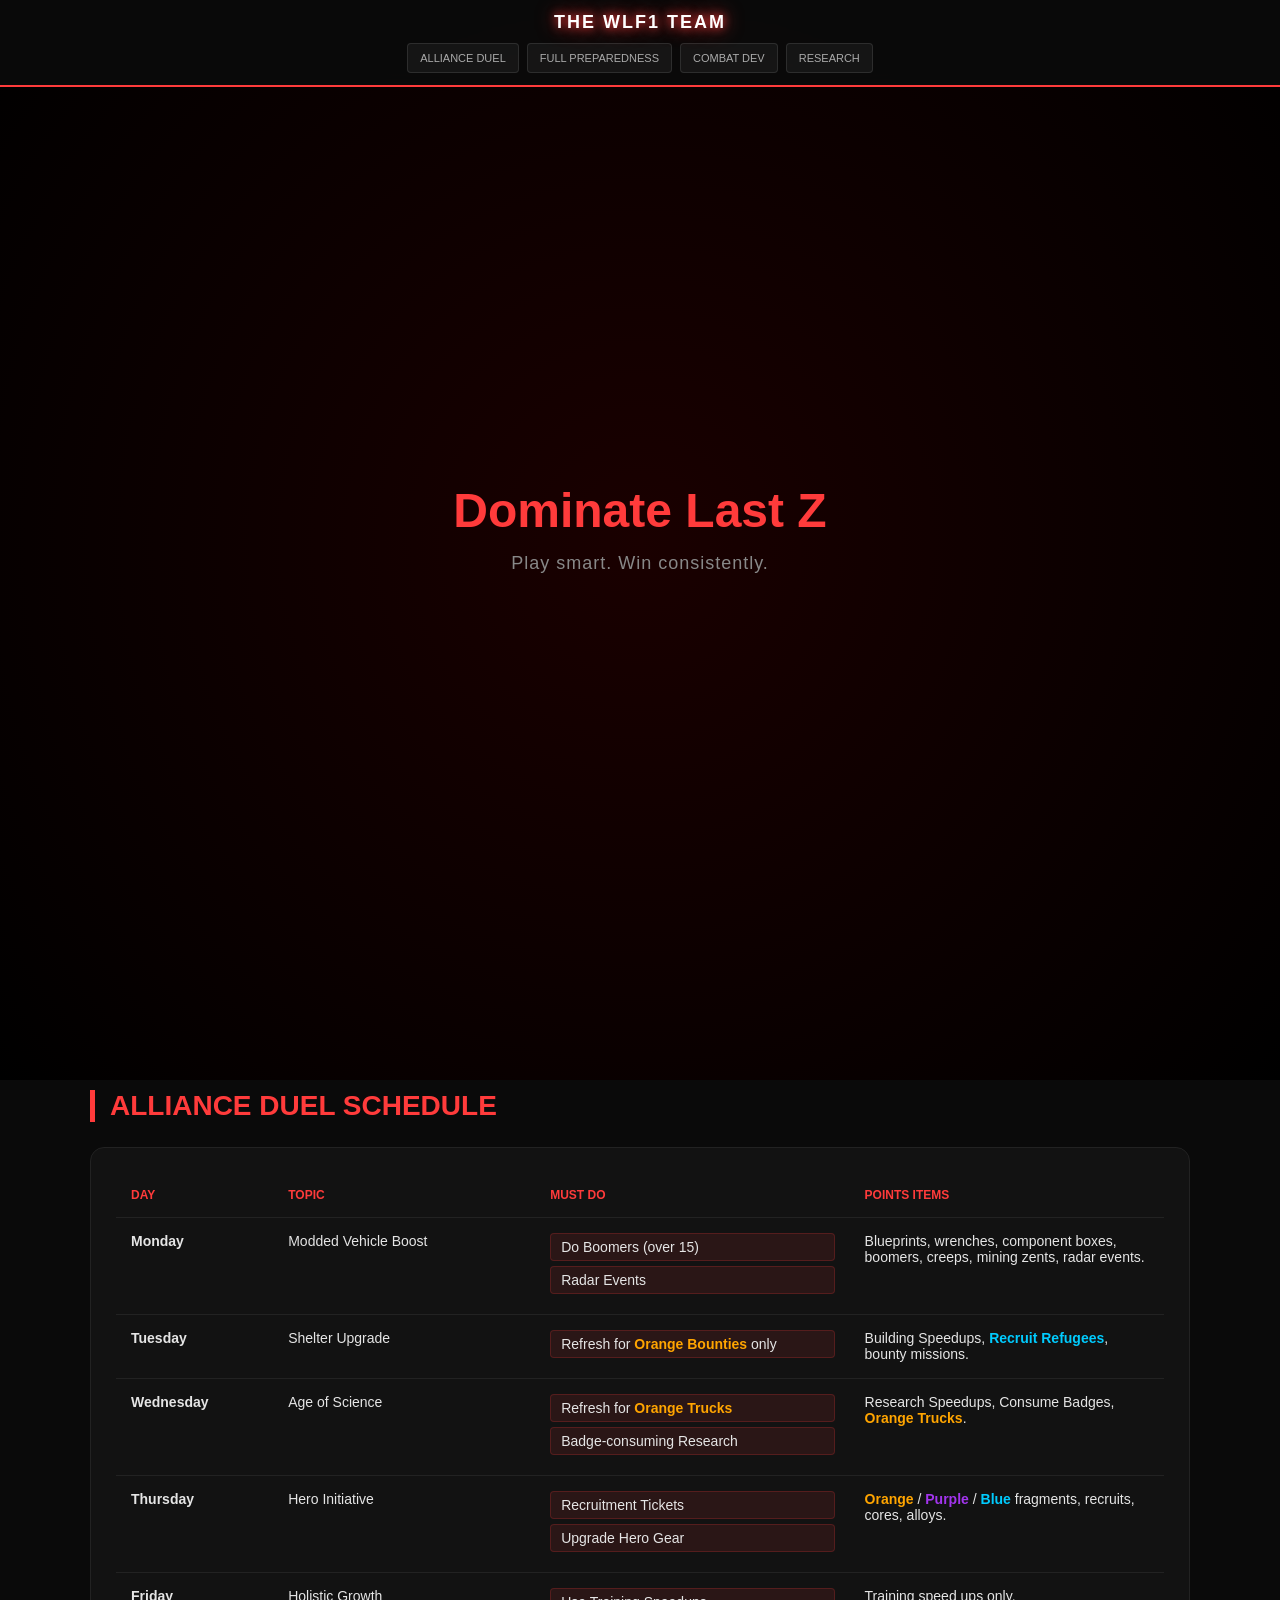
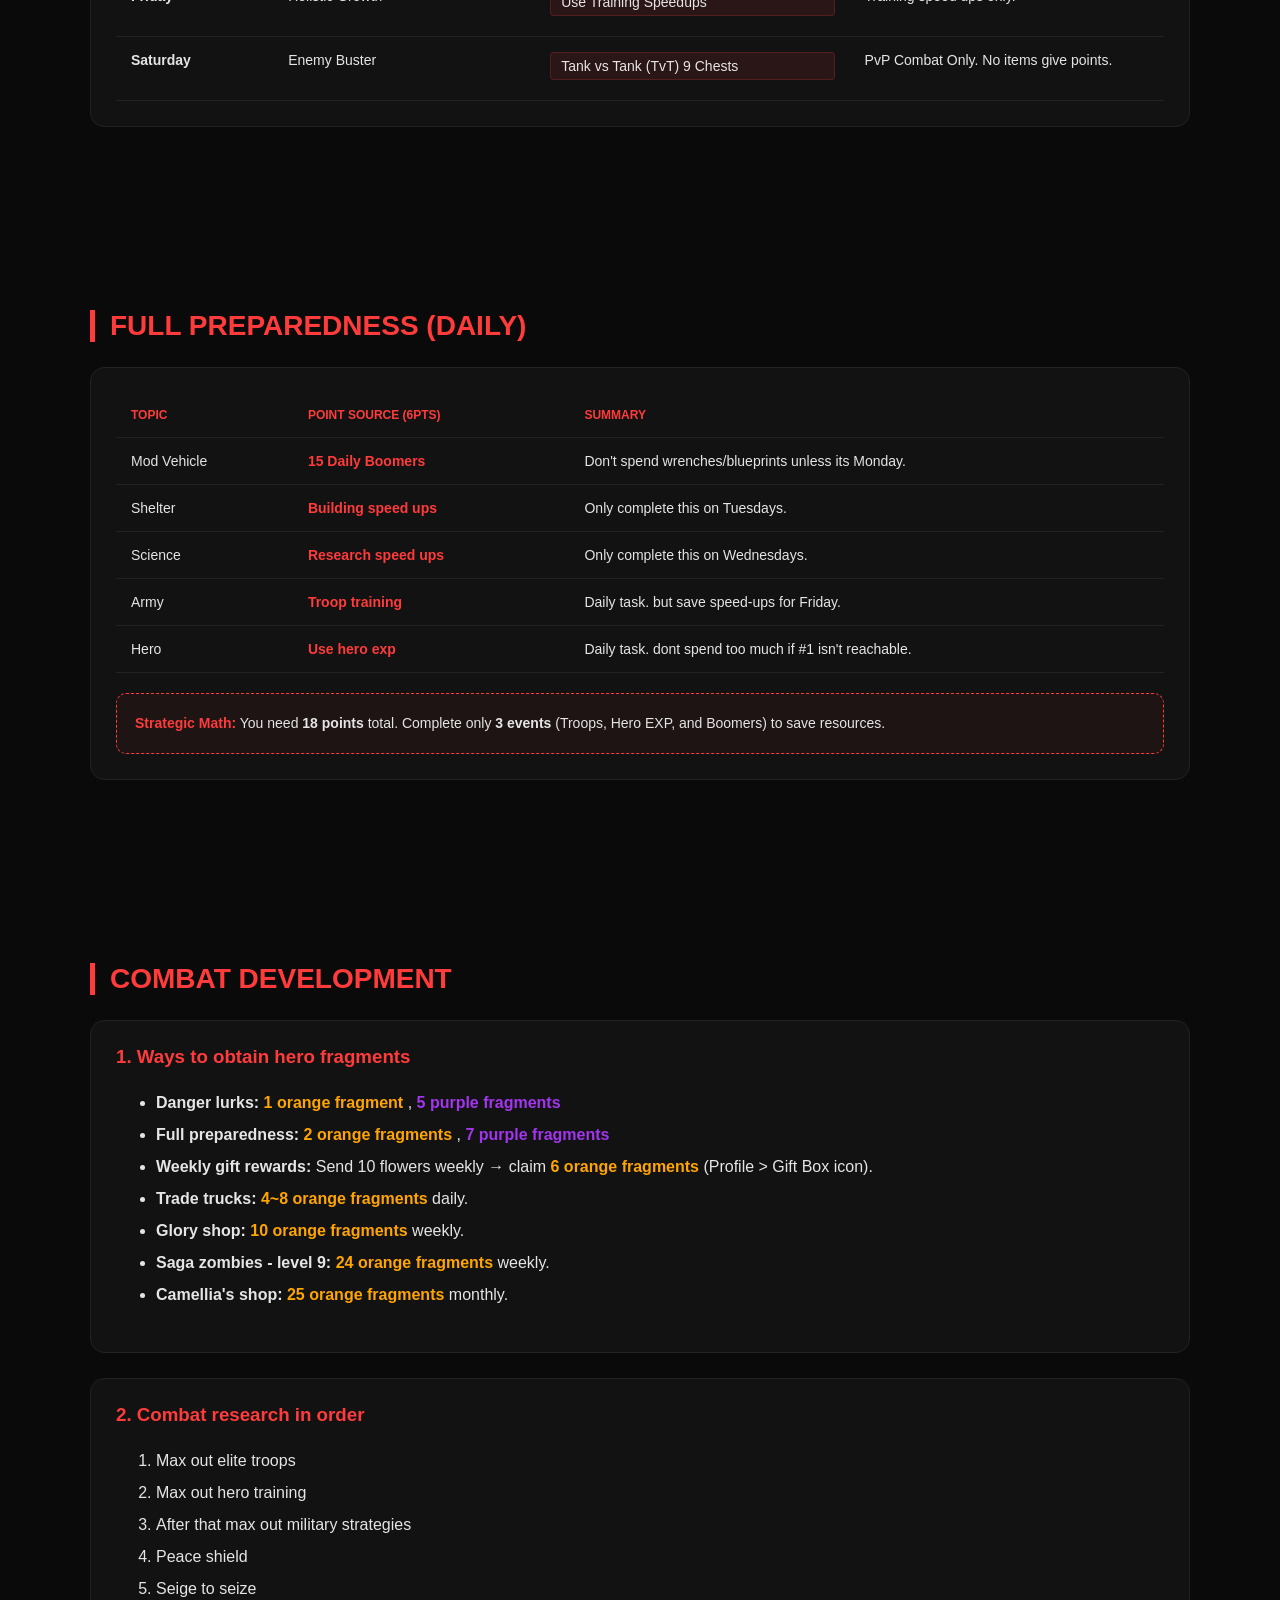
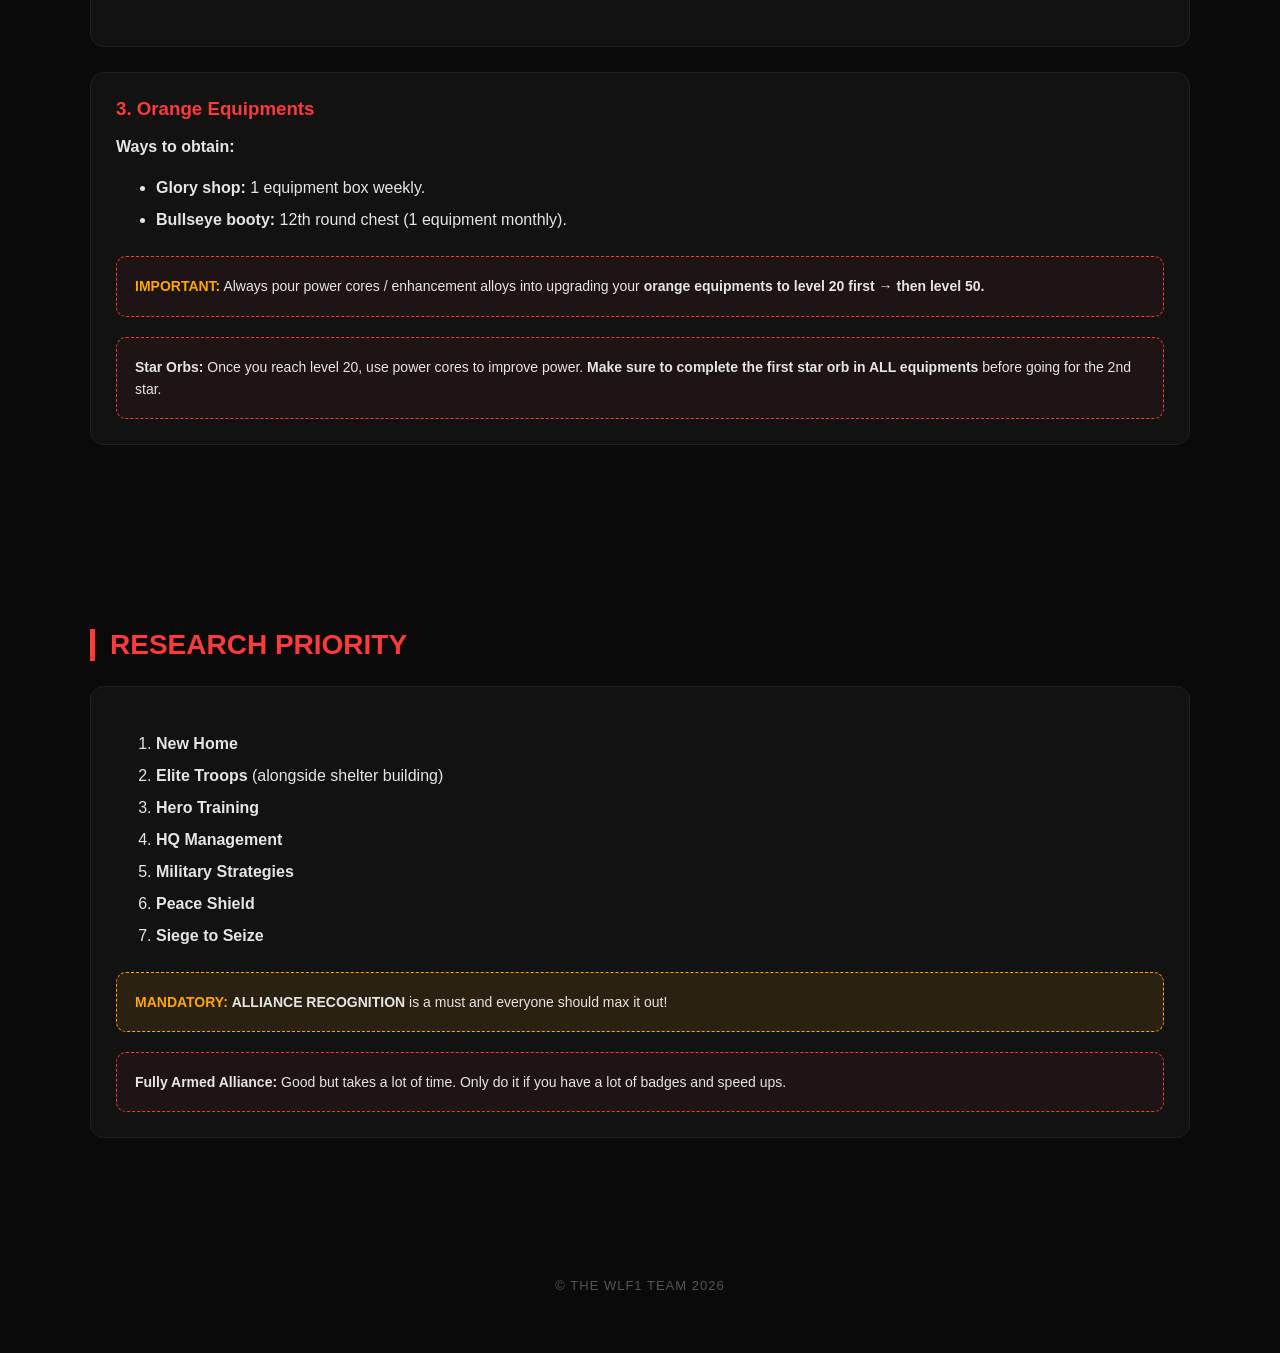
==== index.html @ 44585c4e "Add files via upload" ====
<!DOCTYPE html>
<html lang="en">
<head>
<meta charset="UTF-8">
<meta name="viewport" content="width=device-width, initial-scale=1.0">
<title>WLF1 Guide to Last Z</title>

<style>
html { scroll-behavior: smooth; }

body {
  margin: 0;
  font-family: -apple-system, BlinkMacSystemFont, "Segoe UI", Roboto, Arial, sans-serif;
  background: #0a0a0a;
  color: #e5e5e5;
  overflow-x: hidden;
}

/* PARALLAX BACKGROUND */
.parallax {
  position: fixed;
  width: 100%;
  height: 120%;
  top: 0;
  left: 0;
  background: radial-gradient(circle at center, #1a0000, #000000);
  z-index: -1;
}

/* HEADER - STICKY & GLOWING */
header {
  position: sticky;
  top: 0;
  background: rgba(10, 10, 10, 0.9);
  backdrop-filter: blur(10px);
  padding: 12px;
  text-align: center;
  border-bottom: 2px solid #ff3b3b;
  z-index: 1000;
}

.brand-title {
  font-size: 18px;
  letter-spacing: 2px;
  color: #fff;
  text-transform: uppercase;
  text-shadow: 0 0 10px #ff3b3b, 0 0 20px #ff3b3b;
  font-weight: bold;
}

nav {
  display: flex;
  justify-content: center;
  gap: 8px;
  margin-top: 10px;
  flex-wrap: wrap;
}

nav button {
  background: rgba(255,255,255,0.05);
  border: 1px solid rgba(255, 255, 255, 0.1);
  color: #aaa;
  padding: 8px 12px;
  border-radius: 4px;
  cursor: pointer;
  font-size: 11px;
  text-transform: uppercase;
  transition: 0.3s;
}

nav button:hover {
  color: #fff;
  background: #ff3b3b;
  border-color: #ff3b3b;
}

/* MINIMAL HERO */
.hero {
  height: 100vh;
  display: flex;
  flex-direction: column;
  justify-content: center;
  text-align: center;
  padding: 0 20px;
}

.hero h1 {
  font-size: 48px;
  color: #ff3b3b;
  margin: 0;
  opacity: 0;
  transform: translateY(30px);
  transition: 1s ease-out;
}

.hero p {
  color: #888;
  font-size: 18px;
  margin-top: 15px;
  letter-spacing: 1px;
  opacity: 0;
  transform: translateY(30px);
  transition: 1.2s ease-out;
}

/* MOBILE RESPONSIVE SECTIONS */
.section {
  padding: 80px 15px;
  max-width: 1100px;
  margin: auto;
}

h2 {
  color: #ff3b3b;
  font-size: 28px;
  border-left: 5px solid #ff3b3b;
  padding-left: 15px;
  text-transform: uppercase;
  margin-bottom: 25px;
}

/* CARDS & TABLES */
.card {
  background: rgba(20, 20, 20, 0.85);
  border: 1px solid #222;
  padding: 25px;
  border-radius: 14px;
  margin-top: 25px;
  overflow-x: auto; 
}

table {
  width: 100%;
  border-collapse: collapse;
  min-width: 800px; 
  font-size: 14px;
}

th, td {
  padding: 15px;
  text-align: left;
  border-bottom: 1px solid #222;
  vertical-align: top;
}

th { color: #ff3b3b; text-transform: uppercase; font-size: 12px; }

/* UTILITY COLORS */
.orange-text { color: #ffa500; font-weight: bold; }
.purple-text { color: #a335ee; font-weight: bold; }
.blue-text { color: #00ccff; font-weight: bold; }

.must-do-box { 
  background: rgba(255, 59, 59, 0.1); 
  padding: 5px 10px; 
  border-radius: 4px; 
  border: 1px solid rgba(255, 59, 59, 0.2); 
  display: block; 
  margin-bottom: 5px;
}

.pro-tip {
  border: 1px dashed #ff3b3b;
  background: rgba(255, 59, 59, 0.05);
  padding: 18px;
  margin-top: 20px;
  border-radius: 10px;
  font-size: 14px;
  line-height: 1.6;
}

footer {
  text-align: center;
  padding: 60px;
  color: #555;
  font-size: 13px;
  letter-spacing: 1px;
}

@media (max-width: 600px) {
  .hero h1 { font-size: 36px; }
  nav button { flex: 1 1 40%; }
}
</style>
</head>

<body>

<div class="parallax" id="bg"></div>

<header>
  <div class="brand-title">THE WLF1 TEAM</div>
  <nav>
    <button onclick="go('alliance')">Alliance Duel</button>
    <button onclick="go('preparedness')">Full Preparedness</button>
    <button onclick="go('combat')">Combat Dev</button>
    <button onclick="go('research')">Research</button>
  </nav>
</header>

<section class="hero">
  <h1 id="title">Dominate Last Z</h1>
  <p id="subtitle">Play smart. Win consistently.</p>
</section>

<section id="alliance" class="section">
  <h2>Alliance Duel Schedule</h2>
  <div class="card">
    <table>
      <thead>
        <tr>
          <th style="width: 15%;">Day</th>
          <th style="width: 25%;">Topic</th>
          <th style="width: 30%;">Must Do</th>
          <th style="width: 30%;">Points Items</th>
        </tr>
      </thead>
      <tbody>
        <tr>
          <td><strong>Monday</strong></td>
          <td>Modded Vehicle Boost</td>
          <td><span class="must-do-box">Do Boomers (over 15)</span><span class="must-do-box">Radar Events</span></td>
          <td>Blueprints, wrenches, component boxes, boomers, creeps, mining zents, radar events.</td>
        </tr>
        <tr>
          <td><strong>Tuesday</strong></td>
          <td>Shelter Upgrade</td>
          <td><span class="must-do-box">Refresh for <span class="orange-text">Orange Bounties</span> only</span></td>
          <td>Building Speedups, <span class="blue-text">Recruit Refugees</span>, bounty missions.</td>
        </tr>
        <tr>
          <td><strong>Wednesday</strong></td>
          <td>Age of Science</td>
          <td><span class="must-do-box">Refresh for <span class="orange-text">Orange Trucks</span></span><span class="must-do-box">Badge-consuming Research</span></td>
          <td>Research Speedups, Consume Badges, <span class="orange-text">Orange Trucks</span>.</td>
        </tr>
        <tr>
          <td><strong>Thursday</strong></td>
          <td>Hero Initiative</td>
          <td><span class="must-do-box">Recruitment Tickets</span><span class="must-do-box">Upgrade Hero Gear</span></td>
          <td><span class="orange-text">Orange</span> / <span class="purple-text">Purple</span> / <span class="blue-text">Blue</span> fragments, recruits, cores, alloys.</td>
        </tr>
        <tr>
          <td><strong>Friday</strong></td>
          <td>Holistic Growth</td>
          <td><span class="must-do-box">Use Training Speedups</span></td>
          <td>Training speed ups only.</td>
        </tr>
        <tr>
          <td><strong>Saturday</strong></td>
          <td>Enemy Buster</td>
          <td><span class="must-do-box">Tank vs Tank (TvT) 9 Chests</span></td>
          <td>PvP Combat Only. No items give points.</td>
        </tr>
      </tbody>
    </table>
  </div>
</section>

<section id="preparedness" class="section">
  <h2>Full Preparedness (Daily)</h2>
  <div class="card">
    <table>
      <thead>
        <tr><th>Topic</th><th>Point Source (6pts)</th><th>Summary</th></tr>
      </thead>
      <tbody>
        <tr><td>Mod Vehicle</td><td style="color:#ff3b3b; font-weight:bold;">15 Daily Boomers</td><td>Don't spend wrenches/blueprints unless its Monday.</td></tr>
        <tr><td>Shelter</td><td style="color:#ff3b3b; font-weight:bold;">Building speed ups</td><td>Only complete this on Tuesdays.</td></tr>
        <tr><td>Science</td><td style="color:#ff3b3b; font-weight:bold;">Research speed ups</td><td>Only complete this on Wednesdays.</td></tr>
        <tr><td>Army</td><td style="color:#ff3b3b; font-weight:bold;">Troop training</td><td>Daily task. but save speed-ups for Friday.</td></tr>
        <tr><td>Hero</td><td style="color:#ff3b3b; font-weight:bold;">Use hero exp</td><td>Daily task. dont spend too much if #1 isn't reachable.</td></tr>
      </tbody>
    </table>
    <div class="pro-tip">
      <strong style="color: #ff3b3b;">Strategic Math:</strong> You need <strong>18 points</strong> total. Complete only <strong>3 events</strong> (Troops, Hero EXP, and Boomers) to save resources.
    </div>
  </div>
</section>

<section id="combat" class="section">
  <h2>Combat Development</h2>
  
  <div class="card">
    <h3 style="color: #ff3b3b; margin-top: 0;">1. Ways to obtain hero fragments</h3>
    <ul style="line-height: 2;">
      <li><strong>Danger lurks:</strong> <span class="orange-text">1 orange fragment</span> , <span class="purple-text">5 purple fragments</span></li>
      <li><strong>Full preparedness:</strong> <span class="orange-text">2 orange fragments</span> , <span class="purple-text">7 purple fragments</span></li>
      <li><strong>Weekly gift rewards:</strong> Send 10 flowers weekly &rarr; claim <span class="orange-text">6 orange fragments</span> (Profile > Gift Box icon).</li>
      <li><strong>Trade trucks:</strong> <span class="orange-text">4~8 orange fragments</span> daily.</li>
      <li><strong>Glory shop:</strong> <span class="orange-text">10 orange fragments</span> weekly.</li>
      <li><strong>Saga zombies - level 9:</strong> <span class="orange-text">24 orange fragments</span> weekly.</li>
      <li><strong>Camellia's shop:</strong> <span class="orange-text">25 orange fragments</span> monthly.</li>
    </ul>
  </div>

  <div class="card">
    <h3 style="color: #ff3b3b; margin-top: 0;">2. Combat research in order</h3>
    <ol style="line-height: 2;">
      <li>Max out elite troops</li>
      <li>Max out hero training</li>
      <li>After that max out military strategies</li>
      <li>Peace shield</li>
      <li>Seige to seize</li>
    </ol>
  </div>

  <div class="card">
    <h3 style="color: #ff3b3b; margin-top: 0;">3. Orange Equipments</h3>
    <p><strong>Ways to obtain:</strong></p>
    <ul style="line-height: 2;">
      <li><strong>Glory shop:</strong> 1 equipment box weekly.</li>
      <li><strong>Bullseye booty:</strong> 12th round chest (1 equipment monthly).</li>
    </ul>
    <div class="pro-tip">
      <strong style="color: #ffa500;">IMPORTANT:</strong> Always pour power cores / enhancement alloys into upgrading your <strong>orange equipments to level 20 first &rarr; then level 50.</strong>
    </div>
    <div class="pro-tip" style="border-color: #ff3b3b;">
      <strong>Star Orbs:</strong> Once you reach level 20, use power cores to improve power. <strong>Make sure to complete the first star orb in ALL equipments</strong> before going for the 2nd star.
    </div>
  </div>
</section>

<section id="research" class="section">
  <h2>Research Priority</h2>
  <div class="card">
    <ol style="line-height: 2;">
      <li><strong>New Home</strong></li>
      <li><strong>Elite Troops</strong> (alongside shelter building)</li>
      <li><strong>Hero Training</strong></li>
      <li><strong>HQ Management</strong></li>
      <li><strong>Military Strategies</strong></li>
      <li><strong>Peace Shield</strong></li>
      <li><strong>Siege to Seize</strong></li>
    </ol>
    <div class="pro-tip" style="background: rgba(255, 165, 0, 0.1); border-color: #ffa500;">
      <strong style="color: #ffa500;">MANDATORY:</strong> <strong>ALLIANCE RECOGNITION</strong> is a must and everyone should max it out!
    </div>
    <div class="pro-tip">
      <strong>Fully Armed Alliance:</strong> Good but takes a lot of time. Only do it if you have a lot of badges and speed ups.
    </div>
  </div>
</section>

<footer>© THE WLF1 TEAM 2026</footer>

<script>
function go(id) { document.getElementById(id).scrollIntoView({ behavior: 'smooth' }); }
window.onload = () => {
  document.getElementById("title").style.opacity = 1; document.getElementById("title").style.transform = "translateY(0)";
  document.getElementById("subtitle").style.opacity = 1; document.getElementById("subtitle").style.transform = "translateY(0)";
};
const observer = new IntersectionObserver(entries => {
  entries.forEach(entry => { if (entry.isIntersecting) entry.target.style.opacity = 1; });
}, { threshold: 0.1 });
document.querySelectorAll(".card, h2").forEach(el => observer.observe(el));
window.addEventListener("scroll", () => {
  let scrollY = window.scrollY; document.getElementById("bg").style.transform = "translateY(" + scrollY * 0.3 + "px)";
});
</script>

</body>
</html>
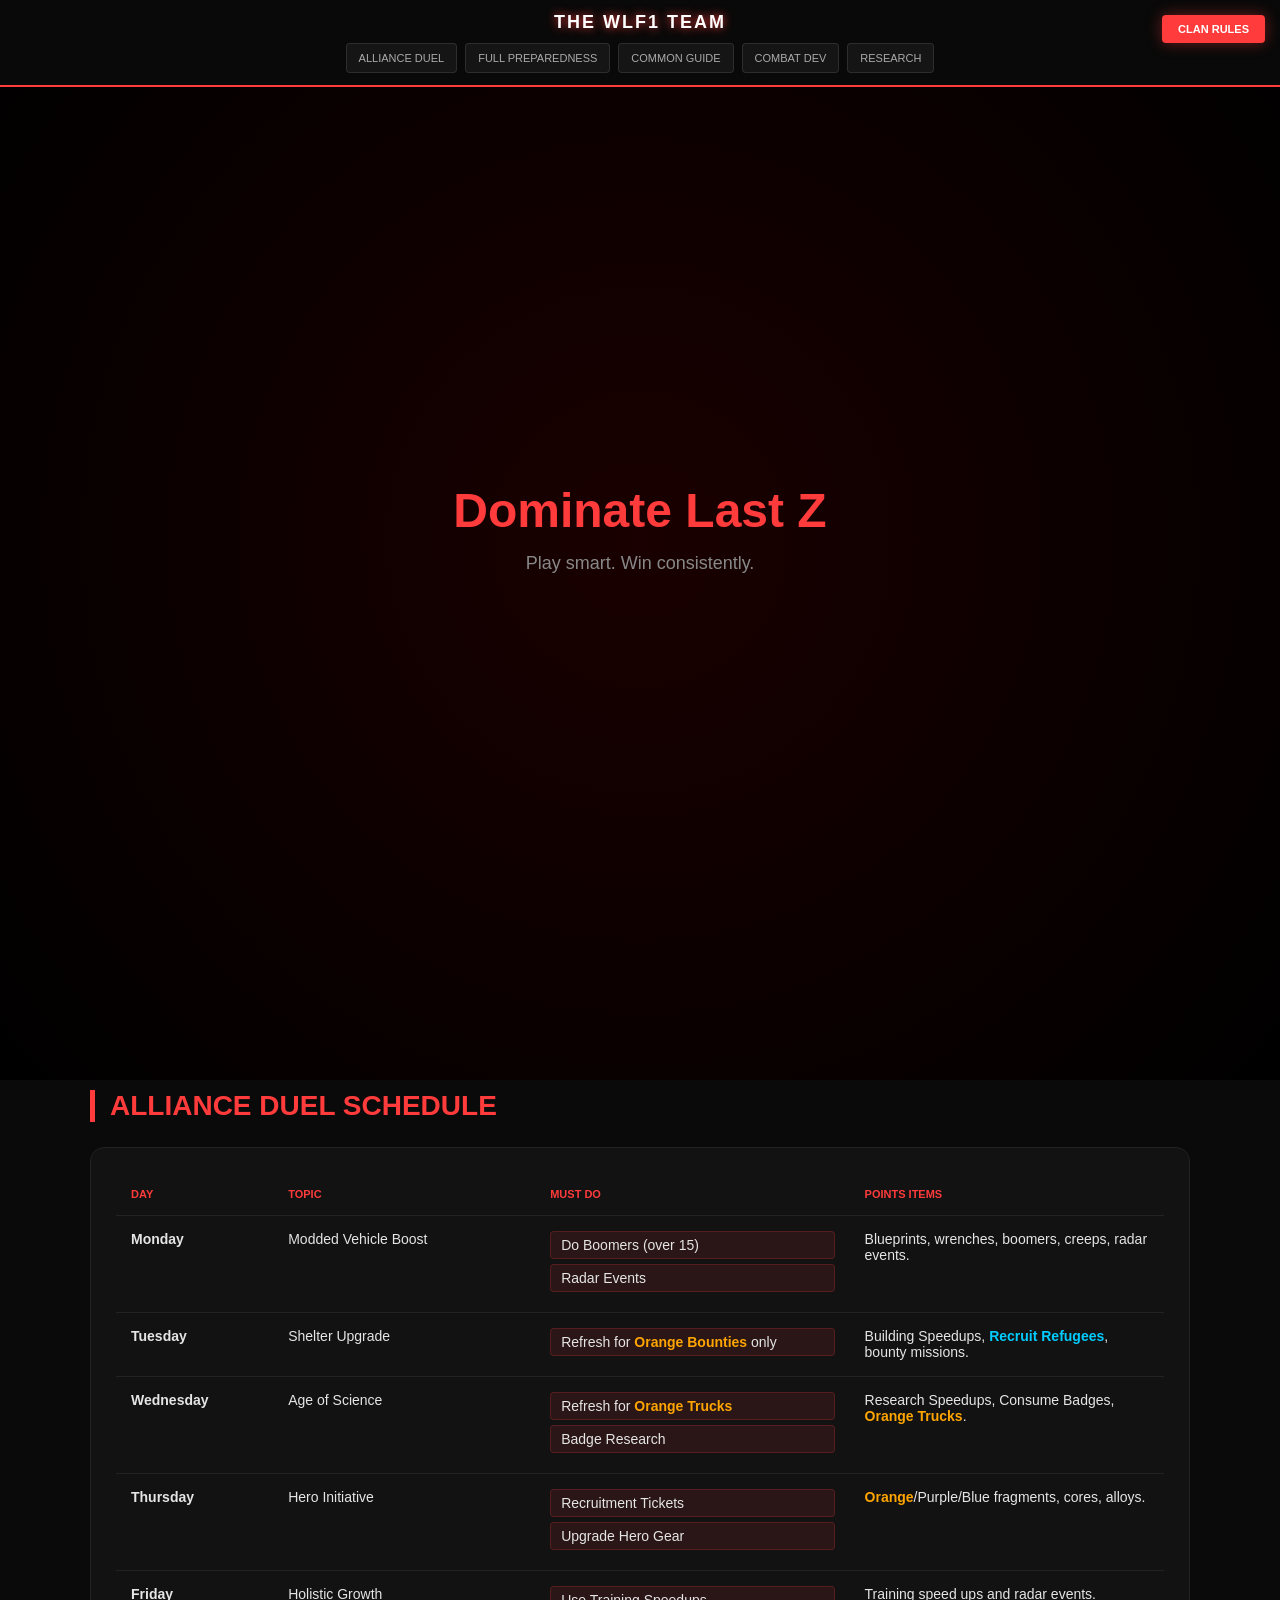
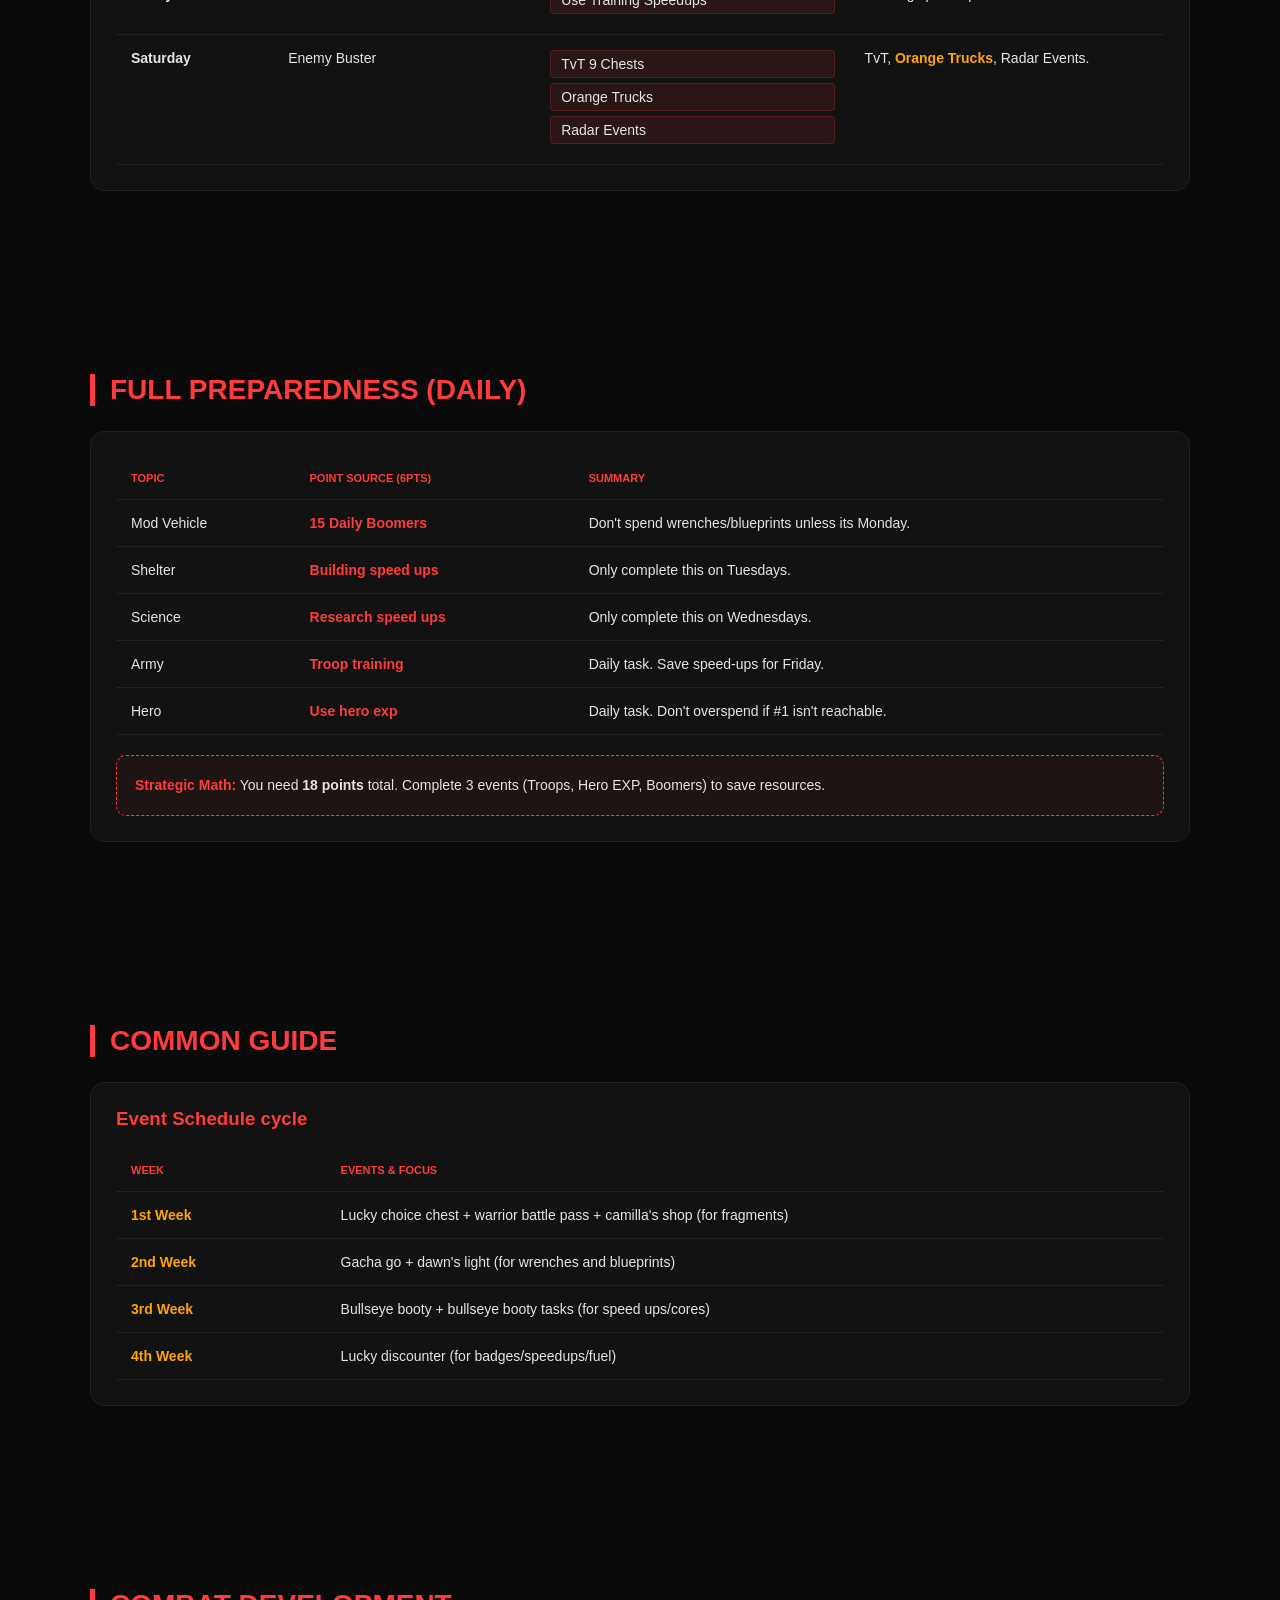
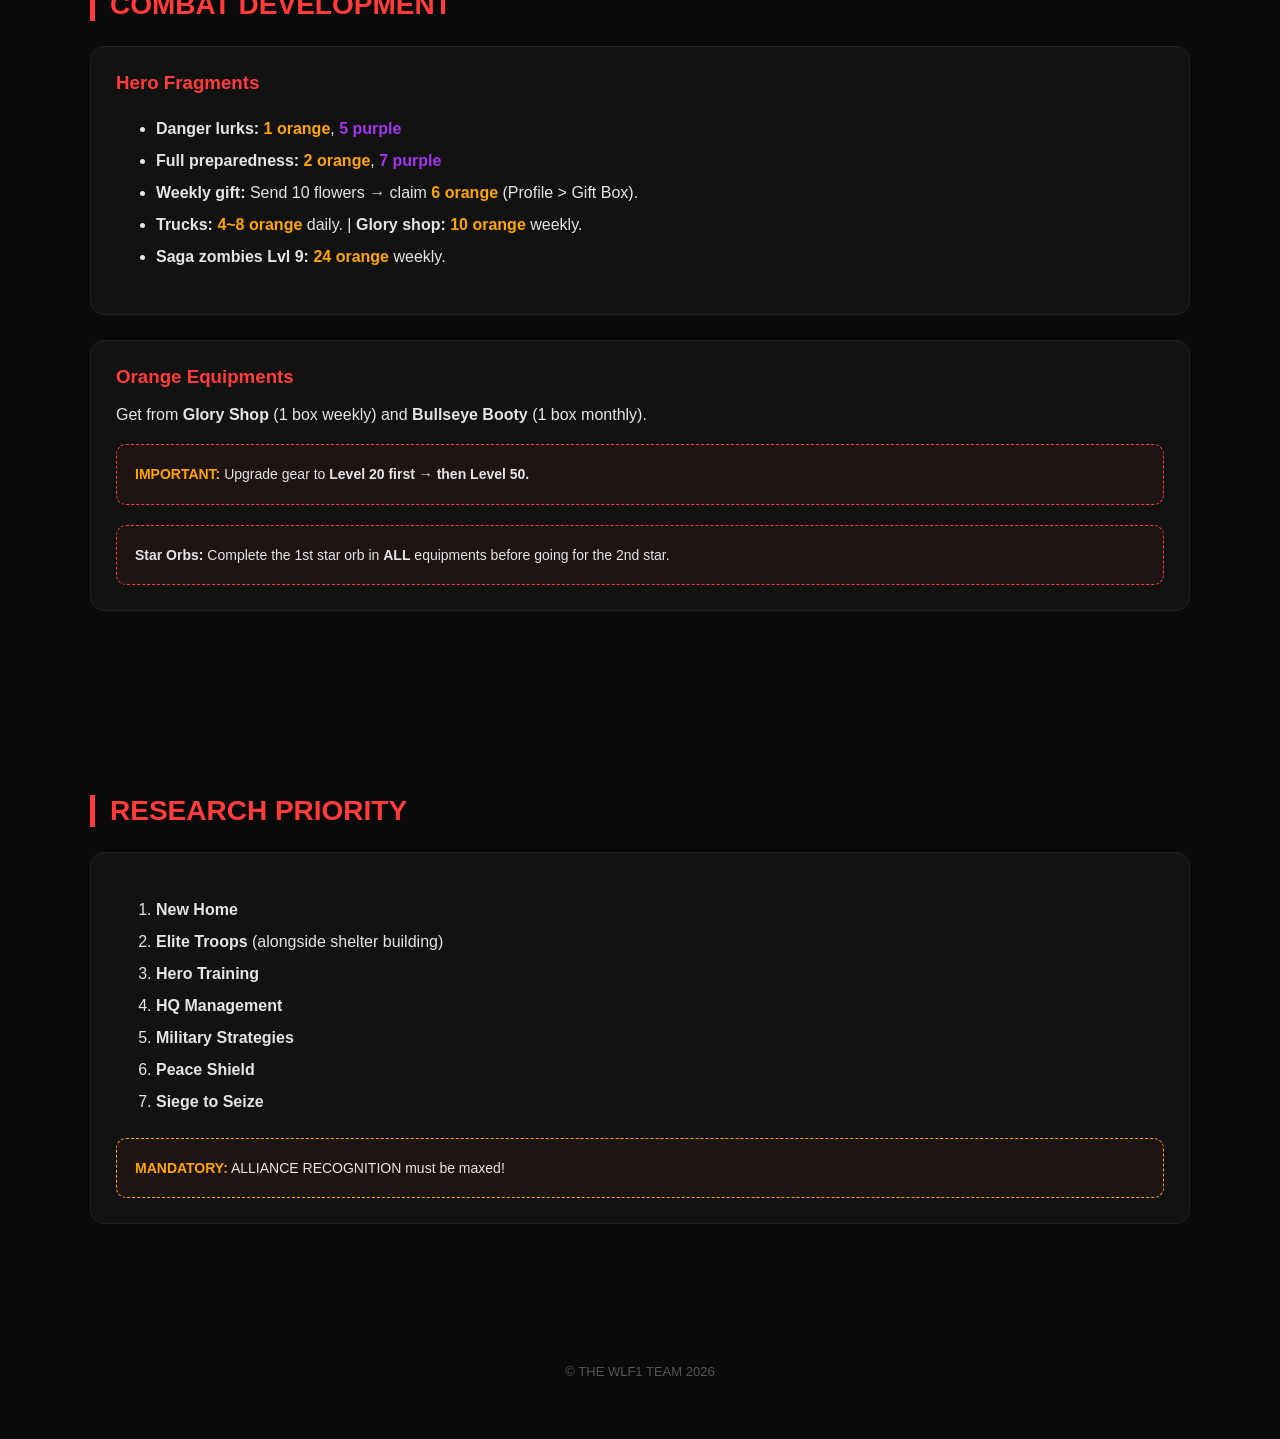
==== commit 9ce00586: "Add files via upload" ====
--- a/index.html
+++ b/index.html
@@ -19,180 +19,144 @@
 /* PARALLAX BACKGROUND */
 .parallax {
   position: fixed;
-  width: 100%;
-  height: 120%;
-  top: 0;
-  left: 0;
+  width: 100%; height: 120%; top: 0; left: 0;
   background: radial-gradient(circle at center, #1a0000, #000000);
   z-index: -1;
 }
 
-/* HEADER - STICKY & GLOWING */
+/* TOP RIGHT RULES BUTTON */
+.rules-trigger {
+  position: fixed;
+  top: 15px;
+  right: 15px;
+  z-index: 1100;
+  background: #ff3b3b;
+  color: white;
+  border: none;
+  padding: 8px 16px;
+  border-radius: 4px;
+  font-weight: bold;
+  font-size: 11px;
+  cursor: pointer;
+  text-transform: uppercase;
+  box-shadow: 0 0 15px rgba(255, 59, 59, 0.4);
+  transition: 0.3s;
+}
+
+.rules-trigger:hover { transform: scale(1.05); background: #ff5e5e; }
+
+/* MODAL STYLES */
+.modal {
+  display: none;
+  position: fixed;
+  z-index: 2000;
+  left: 0; top: 0;
+  width: 100%; height: 100%;
+  background-color: rgba(0,0,0,0.9);
+  backdrop-filter: blur(8px);
+}
+
+.modal-content {
+  background: #151515;
+  margin: 8% auto;
+  padding: 30px;
+  border: 1px solid #ff3b3b;
+  width: 90%;
+  max-width: 500px;
+  border-radius: 15px;
+  position: relative;
+}
+
+.close-btn {
+  position: absolute;
+  top: 15px; right: 20px;
+  color: #666;
+  font-size: 28px;
+  cursor: pointer;
+}
+
+.rule-item {
+  display: flex;
+  align-items: center;
+  gap: 15px;
+  margin-bottom: 20px;
+  padding-bottom: 10px;
+  border-bottom: 1px solid #222;
+}
+
+/* HEADER */
 header {
-  position: sticky;
-  top: 0;
+  position: sticky; top: 0;
   background: rgba(10, 10, 10, 0.9);
   backdrop-filter: blur(10px);
-  padding: 12px;
-  text-align: center;
+  padding: 12px; text-align: center;
   border-bottom: 2px solid #ff3b3b;
   z-index: 1000;
 }
 
 .brand-title {
-  font-size: 18px;
-  letter-spacing: 2px;
-  color: #fff;
-  text-transform: uppercase;
-  text-shadow: 0 0 10px #ff3b3b, 0 0 20px #ff3b3b;
+  font-size: 18px; letter-spacing: 2px; color: #fff;
+  text-transform: uppercase; text-shadow: 0 0 10px #ff3b3b;
   font-weight: bold;
 }
 
-nav {
-  display: flex;
-  justify-content: center;
-  gap: 8px;
-  margin-top: 10px;
-  flex-wrap: wrap;
-}
-
+nav { display: flex; justify-content: center; gap: 8px; margin-top: 10px; flex-wrap: wrap; }
 nav button {
-  background: rgba(255,255,255,0.05);
-  border: 1px solid rgba(255, 255, 255, 0.1);
-  color: #aaa;
-  padding: 8px 12px;
-  border-radius: 4px;
-  cursor: pointer;
-  font-size: 11px;
-  text-transform: uppercase;
-  transition: 0.3s;
-}
-
-nav button:hover {
-  color: #fff;
-  background: #ff3b3b;
-  border-color: #ff3b3b;
-}
-
-/* MINIMAL HERO */
-.hero {
-  height: 100vh;
-  display: flex;
-  flex-direction: column;
-  justify-content: center;
-  text-align: center;
-  padding: 0 20px;
-}
-
-.hero h1 {
-  font-size: 48px;
-  color: #ff3b3b;
-  margin: 0;
-  opacity: 0;
-  transform: translateY(30px);
-  transition: 1s ease-out;
-}
-
-.hero p {
-  color: #888;
-  font-size: 18px;
-  margin-top: 15px;
-  letter-spacing: 1px;
-  opacity: 0;
-  transform: translateY(30px);
-  transition: 1.2s ease-out;
-}
-
-/* MOBILE RESPONSIVE SECTIONS */
-.section {
-  padding: 80px 15px;
-  max-width: 1100px;
-  margin: auto;
-}
-
-h2 {
-  color: #ff3b3b;
-  font-size: 28px;
-  border-left: 5px solid #ff3b3b;
-  padding-left: 15px;
-  text-transform: uppercase;
-  margin-bottom: 25px;
-}
-
-/* CARDS & TABLES */
-.card {
-  background: rgba(20, 20, 20, 0.85);
-  border: 1px solid #222;
-  padding: 25px;
-  border-radius: 14px;
-  margin-top: 25px;
-  overflow-x: auto; 
-}
-
-table {
-  width: 100%;
-  border-collapse: collapse;
-  min-width: 800px; 
-  font-size: 14px;
-}
-
-th, td {
-  padding: 15px;
-  text-align: left;
-  border-bottom: 1px solid #222;
-  vertical-align: top;
-}
-
-th { color: #ff3b3b; text-transform: uppercase; font-size: 12px; }
-
-/* UTILITY COLORS */
+  background: rgba(255,255,255,0.05); border: 1px solid rgba(255, 255, 255, 0.1);
+  color: #aaa; padding: 8px 12px; border-radius: 4px; cursor: pointer;
+  font-size: 11px; text-transform: uppercase; transition: 0.3s;
+}
+nav button:hover { color: #fff; background: #ff3b3b; border-color: #ff3b3b; }
+
+/* CONTENT */
+.hero { height: 100vh; display: flex; flex-direction: column; justify-content: center; text-align: center; }
+.hero h1 { font-size: 48px; color: #ff3b3b; margin: 0; transition: 1s; opacity: 0; transform: translateY(20px); }
+.hero p { color: #888; font-size: 18px; margin-top: 15px; transition: 1.2s; opacity: 0; transform: translateY(20px); }
+
+.section { padding: 80px 15px; max-width: 1100px; margin: auto; }
+h2 { color: #ff3b3b; font-size: 28px; border-left: 5px solid #ff3b3b; padding-left: 15px; text-transform: uppercase; margin-bottom: 25px; }
+.card { background: rgba(20, 20, 20, 0.85); border: 1px solid #222; padding: 25px; border-radius: 14px; margin-top: 25px; overflow-x: auto; }
+
+table { width: 100%; border-collapse: collapse; min-width: 800px; font-size: 14px; }
+th, td { padding: 15px; text-align: left; border-bottom: 1px solid #222; vertical-align: top; }
+th { color: #ff3b3b; text-transform: uppercase; font-size: 11px; }
+
+.must-do-box { background: rgba(255, 59, 59, 0.1); padding: 5px 10px; border-radius: 4px; border: 1px solid rgba(255, 59, 59, 0.2); display: block; margin-bottom: 5px; }
 .orange-text { color: #ffa500; font-weight: bold; }
 .purple-text { color: #a335ee; font-weight: bold; }
 .blue-text { color: #00ccff; font-weight: bold; }
-
-.must-do-box { 
-  background: rgba(255, 59, 59, 0.1); 
-  padding: 5px 10px; 
-  border-radius: 4px; 
-  border: 1px solid rgba(255, 59, 59, 0.2); 
-  display: block; 
-  margin-bottom: 5px;
-}
-
-.pro-tip {
-  border: 1px dashed #ff3b3b;
-  background: rgba(255, 59, 59, 0.05);
-  padding: 18px;
-  margin-top: 20px;
-  border-radius: 10px;
-  font-size: 14px;
-  line-height: 1.6;
-}
-
-footer {
-  text-align: center;
-  padding: 60px;
-  color: #555;
-  font-size: 13px;
-  letter-spacing: 1px;
-}
-
-@media (max-width: 600px) {
-  .hero h1 { font-size: 36px; }
-  nav button { flex: 1 1 40%; }
-}
+.pro-tip { border: 1px dashed #ff3b3b; background: rgba(255, 59, 59, 0.05); padding: 18px; border-radius: 10px; margin-top: 20px; font-size: 14px; line-height: 1.6; }
+
+footer { text-align: center; padding: 60px; color: #555; font-size: 13px; }
+
+@media (max-width: 600px) { .hero h1 { font-size: 36px; } .rules-trigger { top: 10px; right: 10px; padding: 6px 12px; } }
 </style>
 </head>
 
 <body>
 
 <div class="parallax" id="bg"></div>
+
+<button class="rules-trigger" onclick="toggleRules(true)">Clan Rules</button>
+
+<div id="rulesModal" class="modal">
+  <div class="modal-content">
+    <span class="close-btn" onclick="toggleRules(false)">&times;</span>
+    <h2 style="border:none; padding:0; text-align:center; margin-bottom:30px;">WLF1 Rules</h2>
+    <div class="rule-item"><div>🤝 <strong>Speak with respect</strong> to all members.</div></div>
+    <div class="rule-item"><div>🛡️ <strong>Inform R4 / R5</strong> if you have questions about game rules.</div></div>
+    <div class="rule-item"><div>💎 <strong>Donate daily</strong> to alliance tech (Get speed-ups/shields!).</div></div>
+    <div class="rule-item"><div>🚫 <strong>NO farming</strong> on <span class="orange-text">RSN1, TDTE, MENA</span>.</div></div>
+    <div class="rule-item"><div>🤐 <strong>Avoid World Chat drama</strong> at all costs.</div></div>
+  </div>
+</div>
 
 <header>
   <div class="brand-title">THE WLF1 TEAM</div>
   <nav>
     <button onclick="go('alliance')">Alliance Duel</button>
     <button onclick="go('preparedness')">Full Preparedness</button>
+    <button onclick="go('common')">Common Guide</button>
     <button onclick="go('combat')">Combat Dev</button>
     <button onclick="go('research')">Research</button>
   </nav>
@@ -208,50 +172,15 @@
   <div class="card">
     <table>
       <thead>
-        <tr>
-          <th style="width: 15%;">Day</th>
-          <th style="width: 25%;">Topic</th>
-          <th style="width: 30%;">Must Do</th>
-          <th style="width: 30%;">Points Items</th>
-        </tr>
+        <tr><th style="width:15%">Day</th><th style="width:25%">Topic</th><th style="width:30%">Must Do</th><th>Points Items</th></tr>
       </thead>
       <tbody>
-        <tr>
-          <td><strong>Monday</strong></td>
-          <td>Modded Vehicle Boost</td>
-          <td><span class="must-do-box">Do Boomers (over 15)</span><span class="must-do-box">Radar Events</span></td>
-          <td>Blueprints, wrenches, component boxes, boomers, creeps, mining zents, radar events.</td>
-        </tr>
-        <tr>
-          <td><strong>Tuesday</strong></td>
-          <td>Shelter Upgrade</td>
-          <td><span class="must-do-box">Refresh for <span class="orange-text">Orange Bounties</span> only</span></td>
-          <td>Building Speedups, <span class="blue-text">Recruit Refugees</span>, bounty missions.</td>
-        </tr>
-        <tr>
-          <td><strong>Wednesday</strong></td>
-          <td>Age of Science</td>
-          <td><span class="must-do-box">Refresh for <span class="orange-text">Orange Trucks</span></span><span class="must-do-box">Badge-consuming Research</span></td>
-          <td>Research Speedups, Consume Badges, <span class="orange-text">Orange Trucks</span>.</td>
-        </tr>
-        <tr>
-          <td><strong>Thursday</strong></td>
-          <td>Hero Initiative</td>
-          <td><span class="must-do-box">Recruitment Tickets</span><span class="must-do-box">Upgrade Hero Gear</span></td>
-          <td><span class="orange-text">Orange</span> / <span class="purple-text">Purple</span> / <span class="blue-text">Blue</span> fragments, recruits, cores, alloys.</td>
-        </tr>
-        <tr>
-          <td><strong>Friday</strong></td>
-          <td>Holistic Growth</td>
-          <td><span class="must-do-box">Use Training Speedups</span></td>
-          <td>Training speed ups only.</td>
-        </tr>
-        <tr>
-          <td><strong>Saturday</strong></td>
-          <td>Enemy Buster</td>
-          <td><span class="must-do-box">Tank vs Tank (TvT) 9 Chests</span></td>
-          <td>PvP Combat Only. No items give points.</td>
-        </tr>
+        <tr><td><strong>Monday</strong></td><td>Modded Vehicle Boost</td><td><span class="must-do-box">Do Boomers (over 15)</span><span class="must-do-box">Radar Events</span></td><td>Blueprints, wrenches, boomers, creeps, radar events.</td></tr>
+        <tr><td><strong>Tuesday</strong></td><td>Shelter Upgrade</td><td><span class="must-do-box">Refresh for <span class="orange-text">Orange Bounties</span> only</span></td><td>Building Speedups, <span class="blue-text">Recruit Refugees</span>, bounty missions.</td></tr>
+        <tr><td><strong>Wednesday</strong></td><td>Age of Science</td><td><span class="must-do-box">Refresh for <span class="orange-text">Orange Trucks</span></span><span class="must-do-box">Badge Research</span></td><td>Research Speedups, Consume Badges, <span class="orange-text">Orange Trucks</span>.</td></tr>
+        <tr><td><strong>Thursday</strong></td><td>Hero Initiative</td><td><span class="must-do-box">Recruitment Tickets</span><span class="must-do-box">Upgrade Hero Gear</span></td><td><span class="orange-text">Orange</span>/Purple/Blue fragments, cores, alloys.</td></tr>
+        <tr><td><strong>Friday</strong></td><td>Holistic Growth</td><td><span class="must-do-box">Use Training Speedups</span></td><td>Training speed ups and radar events.</td></tr>
+        <tr><td><strong>Saturday</strong></td><td>Enemy Buster</td><td><span class="must-do-box">TvT 9 Chests</span><span class="must-do-box">Orange Trucks</span><span class="must-do-box">Radar Events</span></td><td>TvT, <span class="orange-text">Orange Trucks</span>, Radar Events.</td></tr>
       </tbody>
     </table>
   </div>
@@ -261,70 +190,59 @@
   <h2>Full Preparedness (Daily)</h2>
   <div class="card">
     <table>
-      <thead>
-        <tr><th>Topic</th><th>Point Source (6pts)</th><th>Summary</th></tr>
-      </thead>
+      <thead><tr><th>Topic</th><th>Point Source (6pts)</th><th>Summary</th></tr></thead>
       <tbody>
         <tr><td>Mod Vehicle</td><td style="color:#ff3b3b; font-weight:bold;">15 Daily Boomers</td><td>Don't spend wrenches/blueprints unless its Monday.</td></tr>
         <tr><td>Shelter</td><td style="color:#ff3b3b; font-weight:bold;">Building speed ups</td><td>Only complete this on Tuesdays.</td></tr>
         <tr><td>Science</td><td style="color:#ff3b3b; font-weight:bold;">Research speed ups</td><td>Only complete this on Wednesdays.</td></tr>
-        <tr><td>Army</td><td style="color:#ff3b3b; font-weight:bold;">Troop training</td><td>Daily task. but save speed-ups for Friday.</td></tr>
-        <tr><td>Hero</td><td style="color:#ff3b3b; font-weight:bold;">Use hero exp</td><td>Daily task. dont spend too much if #1 isn't reachable.</td></tr>
+        <tr><td>Army</td><td style="color:#ff3b3b; font-weight:bold;">Troop training</td><td>Daily task. Save speed-ups for Friday.</td></tr>
+        <tr><td>Hero</td><td style="color:#ff3b3b; font-weight:bold;">Use hero exp</td><td>Daily task. Don't overspend if #1 isn't reachable.</td></tr>
       </tbody>
     </table>
-    <div class="pro-tip">
-      <strong style="color: #ff3b3b;">Strategic Math:</strong> You need <strong>18 points</strong> total. Complete only <strong>3 events</strong> (Troops, Hero EXP, and Boomers) to save resources.
-    </div>
+    <div class="pro-tip"><strong style="color: #ff3b3b;">Strategic Math:</strong> You need <strong>18 points</strong> total. Complete 3 events (Troops, Hero EXP, Boomers) to save resources.</div>
+  </div>
+</section>
+
+<section id="common" class="section">
+  <h2>Common Guide</h2>
+  <div class="card">
+    <h3 style="color:#ff3b3b; margin-top:0;">Event Schedule cycle</h3>
+    <table>
+      <thead><tr><th style="width:20%">Week</th><th>Events & Focus</th></tr></thead>
+      <tbody>
+        <tr><td><strong class="orange-text">1st Week</strong></td><td>Lucky choice chest + warrior battle pass + camilla's shop (for fragments)</td></tr>
+        <tr><td><strong class="orange-text">2nd Week</strong></td><td>Gacha go + dawn's light (for wrenches and blueprints)</td></tr>
+        <tr><td><strong class="orange-text">3rd Week</strong></td><td>Bullseye booty + bullseye booty tasks (for speed ups/cores)</td></tr>
+        <tr><td><strong class="orange-text">4th Week</strong></td><td>Lucky discounter (for badges/speedups/fuel)</td></tr>
+      </tbody>
+    </table>
   </div>
 </section>
 
 <section id="combat" class="section">
   <h2>Combat Development</h2>
-  
-  <div class="card">
-    <h3 style="color: #ff3b3b; margin-top: 0;">1. Ways to obtain hero fragments</h3>
-    <ul style="line-height: 2;">
-      <li><strong>Danger lurks:</strong> <span class="orange-text">1 orange fragment</span> , <span class="purple-text">5 purple fragments</span></li>
-      <li><strong>Full preparedness:</strong> <span class="orange-text">2 orange fragments</span> , <span class="purple-text">7 purple fragments</span></li>
-      <li><strong>Weekly gift rewards:</strong> Send 10 flowers weekly &rarr; claim <span class="orange-text">6 orange fragments</span> (Profile > Gift Box icon).</li>
-      <li><strong>Trade trucks:</strong> <span class="orange-text">4~8 orange fragments</span> daily.</li>
-      <li><strong>Glory shop:</strong> <span class="orange-text">10 orange fragments</span> weekly.</li>
-      <li><strong>Saga zombies - level 9:</strong> <span class="orange-text">24 orange fragments</span> weekly.</li>
-      <li><strong>Camellia's shop:</strong> <span class="orange-text">25 orange fragments</span> monthly.</li>
+  <div class="card">
+    <h3 style="color:#ff3b3b; margin-top:0;">Hero Fragments</h3>
+    <ul style="line-height:2">
+      <li><strong>Danger lurks:</strong> <span class="orange-text">1 orange</span>, <span class="purple-text">5 purple</span></li>
+      <li><strong>Full preparedness:</strong> <span class="orange-text">2 orange</span>, <span class="purple-text">7 purple</span></li>
+      <li><strong>Weekly gift:</strong> Send 10 flowers &rarr; claim <span class="orange-text">6 orange</span> (Profile > Gift Box).</li>
+      <li><strong>Trucks:</strong> <span class="orange-text">4~8 orange</span> daily. | <strong>Glory shop:</strong> <span class="orange-text">10 orange</span> weekly.</li>
+      <li><strong>Saga zombies Lvl 9:</strong> <span class="orange-text">24 orange</span> weekly.</li>
     </ul>
   </div>
-
-  <div class="card">
-    <h3 style="color: #ff3b3b; margin-top: 0;">2. Combat research in order</h3>
-    <ol style="line-height: 2;">
-      <li>Max out elite troops</li>
-      <li>Max out hero training</li>
-      <li>After that max out military strategies</li>
-      <li>Peace shield</li>
-      <li>Seige to seize</li>
-    </ol>
-  </div>
-
-  <div class="card">
-    <h3 style="color: #ff3b3b; margin-top: 0;">3. Orange Equipments</h3>
-    <p><strong>Ways to obtain:</strong></p>
-    <ul style="line-height: 2;">
-      <li><strong>Glory shop:</strong> 1 equipment box weekly.</li>
-      <li><strong>Bullseye booty:</strong> 12th round chest (1 equipment monthly).</li>
-    </ul>
-    <div class="pro-tip">
-      <strong style="color: #ffa500;">IMPORTANT:</strong> Always pour power cores / enhancement alloys into upgrading your <strong>orange equipments to level 20 first &rarr; then level 50.</strong>
-    </div>
-    <div class="pro-tip" style="border-color: #ff3b3b;">
-      <strong>Star Orbs:</strong> Once you reach level 20, use power cores to improve power. <strong>Make sure to complete the first star orb in ALL equipments</strong> before going for the 2nd star.
-    </div>
+  <div class="card">
+    <h3 style="color:#ff3b3b; margin-top:0;">Orange Equipments</h3>
+    <p>Get from <strong>Glory Shop</strong> (1 box weekly) and <strong>Bullseye Booty</strong> (1 box monthly).</p>
+    <div class="pro-tip"><strong class="orange-text">IMPORTANT:</strong> Upgrade gear to <strong>Level 20 first &rarr; then Level 50.</strong></div>
+    <div class="pro-tip"><strong>Star Orbs:</strong> Complete the 1st star orb in <strong>ALL</strong> equipments before going for the 2nd star.</div>
   </div>
 </section>
 
 <section id="research" class="section">
   <h2>Research Priority</h2>
   <div class="card">
-    <ol style="line-height: 2;">
+    <ol style="line-height:2">
       <li><strong>New Home</strong></li>
       <li><strong>Elite Troops</strong> (alongside shelter building)</li>
       <li><strong>Hero Training</strong></li>
@@ -333,12 +251,7 @@
       <li><strong>Peace Shield</strong></li>
       <li><strong>Siege to Seize</strong></li>
     </ol>
-    <div class="pro-tip" style="background: rgba(255, 165, 0, 0.1); border-color: #ffa500;">
-      <strong style="color: #ffa500;">MANDATORY:</strong> <strong>ALLIANCE RECOGNITION</strong> is a must and everyone should max it out!
-    </div>
-    <div class="pro-tip">
-      <strong>Fully Armed Alliance:</strong> Good but takes a lot of time. Only do it if you have a lot of badges and speed ups.
-    </div>
+    <div class="pro-tip" style="border-color:#ffa500"><strong class="orange-text">MANDATORY:</strong> ALLIANCE RECOGNITION must be maxed!</div>
   </div>
 </section>
 
@@ -346,14 +259,14 @@
 
 <script>
 function go(id) { document.getElementById(id).scrollIntoView({ behavior: 'smooth' }); }
+function toggleRules(show) { document.getElementById("rulesModal").style.display = show ? "block" : "none"; }
+window.onclick = (e) => { if (e.target == document.getElementById("rulesModal")) toggleRules(false); }
+
 window.onload = () => {
   document.getElementById("title").style.opacity = 1; document.getElementById("title").style.transform = "translateY(0)";
   document.getElementById("subtitle").style.opacity = 1; document.getElementById("subtitle").style.transform = "translateY(0)";
 };
-const observer = new IntersectionObserver(entries => {
-  entries.forEach(entry => { if (entry.isIntersecting) entry.target.style.opacity = 1; });
-}, { threshold: 0.1 });
-document.querySelectorAll(".card, h2").forEach(el => observer.observe(el));
+
 window.addEventListener("scroll", () => {
   let scrollY = window.scrollY; document.getElementById("bg").style.transform = "translateY(" + scrollY * 0.3 + "px)";
 });
